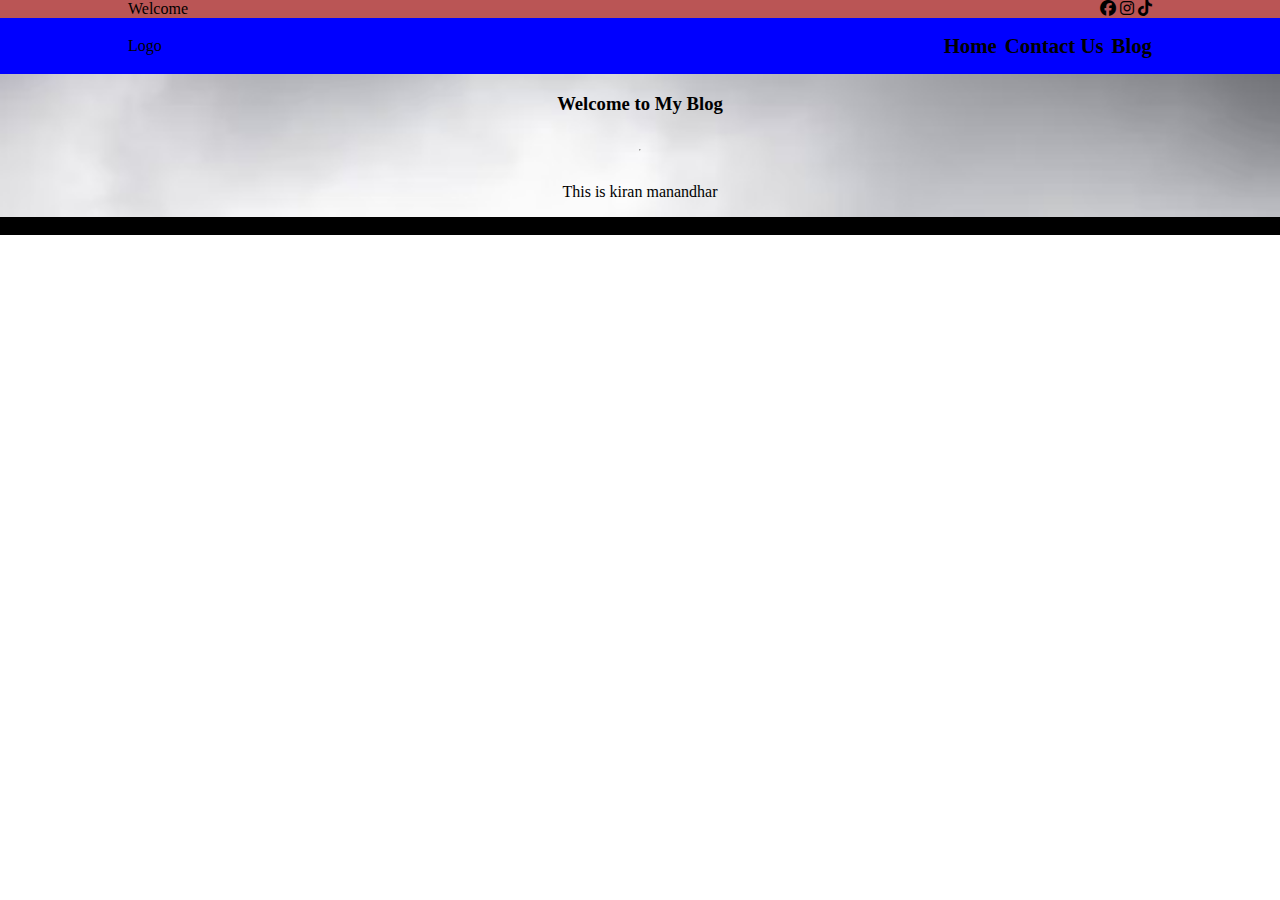
==== test.html @ 937b39f0 "new hero section added" ====
<!DOCTYPE html>
<html lang="en">
  <head>
    <meta charset="UTF-8" />
    <meta http-equiv="X-UA-Compatible" content="IE=edge" />
    <meta name="viewport" content="width=, initial-scale=1.0" />
    <title>Blog</title>
    <link rel="stylesheet" href="test.css" />
    <link rel="stylesheet"
    href="https://cdnjs.cloudflare.com/ajax/libs/font-awesome/6.4.0/css/all.min.css"">
  </head>

  <body>
    <div class="whole">
      <!-- global section -->
      <section class="global">
        <div class="logo flex">
          Welcome
          <span>
            <i class="fa-brands fa-facebook"></i>
            <i class="fa-brands fa-instagram"></i>
            <i class="fa-brands fa-tiktok"></i
          ></span>
        </div>
      </section>
      <!-- hearder section -->
      <header>
        <div class="logo">
          <div class="nav">
            <div>Logo</div>
          </div>

          <ul>
            <li>Home</li>
            <li>Contact Us</li>
            <li>Blog</li>
          </ul>
        </div>
      </header>
      <!-- Hero Section -->

      <section class="welcome">
        <div class="hero">
          <h3>Welcome to My Blog</h3>
          <hr />
          <p>This is kiran manandhar</p>
        </div>
      </section>
      <!-- main section -->
      <!-- latest post section -->
    </div>

    <footer>&copy; kiran Mannandhar: Made with love</footer>
  </body>
</html>
---- test.css ----
body {
  margin: 0;
}
/* golbal sectioln */
.global {
  display: flex;
  background: rgb(186, 85, 85);
}

.logo {
  width: 80%;
  margin: auto;
}

.flex {
  display: flex;
  justify-content: space-between;
}
/* hearder section */

header {
  background: blue;
}

header > div {
  display: flex;
  align-items: center;
  justify-content: space-between;
}
.nav {
  display: flex;
  justify-content: space-between;
  align-items: center;
}

header ul {
  display: flex;
  gap: 0.5rem;
}

header ul li {
  text-decoration: none;
  list-style: none;
  font-weight: bold;
  font-size: 1.3rem;
  cursor: pointer;
}

header ul li:hover {
  background: red;
  transform: scale(1.5);
}

/* Hero Section */

.welcome {
  background: url(./img/b.jpg);
  background-size: cover;
  display: flex;
  justify-content: center;
  align-items: center;
}

.hero {
  display: flex;
  flex-direction: column;
  align-items: center;
  gap: 0.5rem;
}
/* footer */

footer {
  background: black;
}
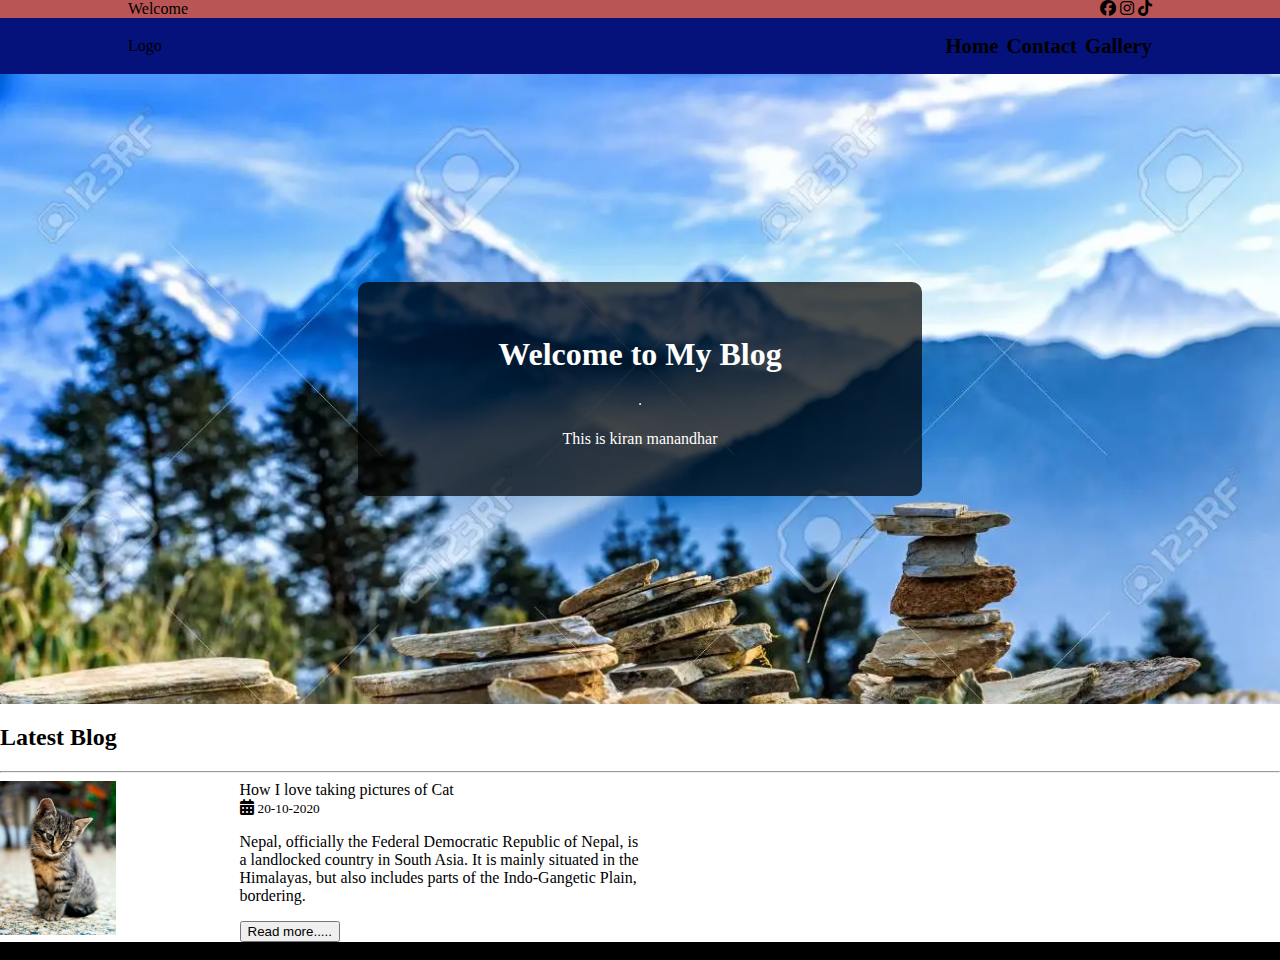
==== commit f7c6382c: "latest post section" ====
--- a/test.html
+++ b/test.html
@@ -31,9 +31,9 @@
           </div>
 
           <ul>
-            <li>Home</li>
-            <li>Contact Us</li>
-            <li>Blog</li>
+            <li><a href="home.html" target="blank">Home</a></li>
+            <li><a href="contact.html" target="blank">Contact</a></li>
+            <li><a href="gallery.html" target="_blank">Gallery</a></li>
           </ul>
         </div>
       </header>
@@ -41,13 +41,49 @@
 
       <section class="welcome">
         <div class="hero">
-          <h3>Welcome to My Blog</h3>
+          <h1>Welcome to My Blog</h1>
           <hr />
           <p>This is kiran manandhar</p>
         </div>
       </section>
       <!-- main section -->
+
       <!-- latest post section -->
+
+      <section class="thirdsection">
+        <h2>Latest Blog</h2>
+        <hr />
+
+        <main class="latest">
+          <div class="articles">
+          <article class="article">
+            <div class="imge"> <img src="./img/cat.jpg" width="50%" alt=""/> </div>
+            <div class="content">
+
+              <div class="title">
+                How I love taking pictures of Cat
+              </div>
+              <i class="fa-solid fa-calendar-days"></i>
+              <small>20-10-2020</small>
+              <p>
+                Nepal, officially the Federal Democratic Republic of Nepal, is a
+                landlocked country in South Asia. It is mainly situated in the
+                Himalayas, but also includes parts of the Indo-Gangetic Plain,
+                bordering.
+              </p>
+
+              <button class="btn"> Read more.....</button>
+            </div>
+             
+              
+             
+               
+            </div>
+
+          </article>
+        </div>
+        </main>
+      </section>
     </div>
 
     <footer>&copy; kiran Mannandhar: Made with love</footer>
--- a/test.css
+++ b/test.css
@@ -19,7 +19,7 @@
 /* hearder section */
 
 header {
-  background: blue;
+  background: rgb(5, 18, 123);
 }
 
 header > div {
@@ -36,14 +36,17 @@
 header ul {
   display: flex;
   gap: 0.5rem;
+  text-decoration: none;
+  list-style: none;
 }
 
-header ul li {
+header ul li a {
   text-decoration: none;
   list-style: none;
   font-weight: bold;
   font-size: 1.3rem;
   cursor: pointer;
+  color: black;
 }
 
 header ul li:hover {
@@ -54,21 +57,51 @@
 /* Hero Section */
 
 .welcome {
-  background: url(./img/b.jpg);
+  background: url(./img/nepal.jpg);
   background-size: cover;
   display: flex;
   justify-content: center;
   align-items: center;
+  height: 70vh;
 }
 
 .hero {
+  background: rgba(0, 0, 0, 0.706);
+  width: 500px;
+  padding: 2rem;
+  color: white;
+  border-radius: 10px;
+  gap: 1px;
+
   display: flex;
   flex-direction: column;
   align-items: center;
-  gap: 0.5rem;
 }
 /* footer */
 
+/* Latest post section */
+
+.latest {
+  display: flex;
+  justify-content: space-between;
+}
+.articles {
+  display: flex;
+  flex-direction: column;
+
+  width: 50%;
+}
+
+.article {
+  border-radius: 10px;
+  display: flex;
+  gap: 0.5rem;
+  justify-items: left;
+}
+
+.content {
+  gap: 1rem;
+}
 footer {
   background: black;
 }
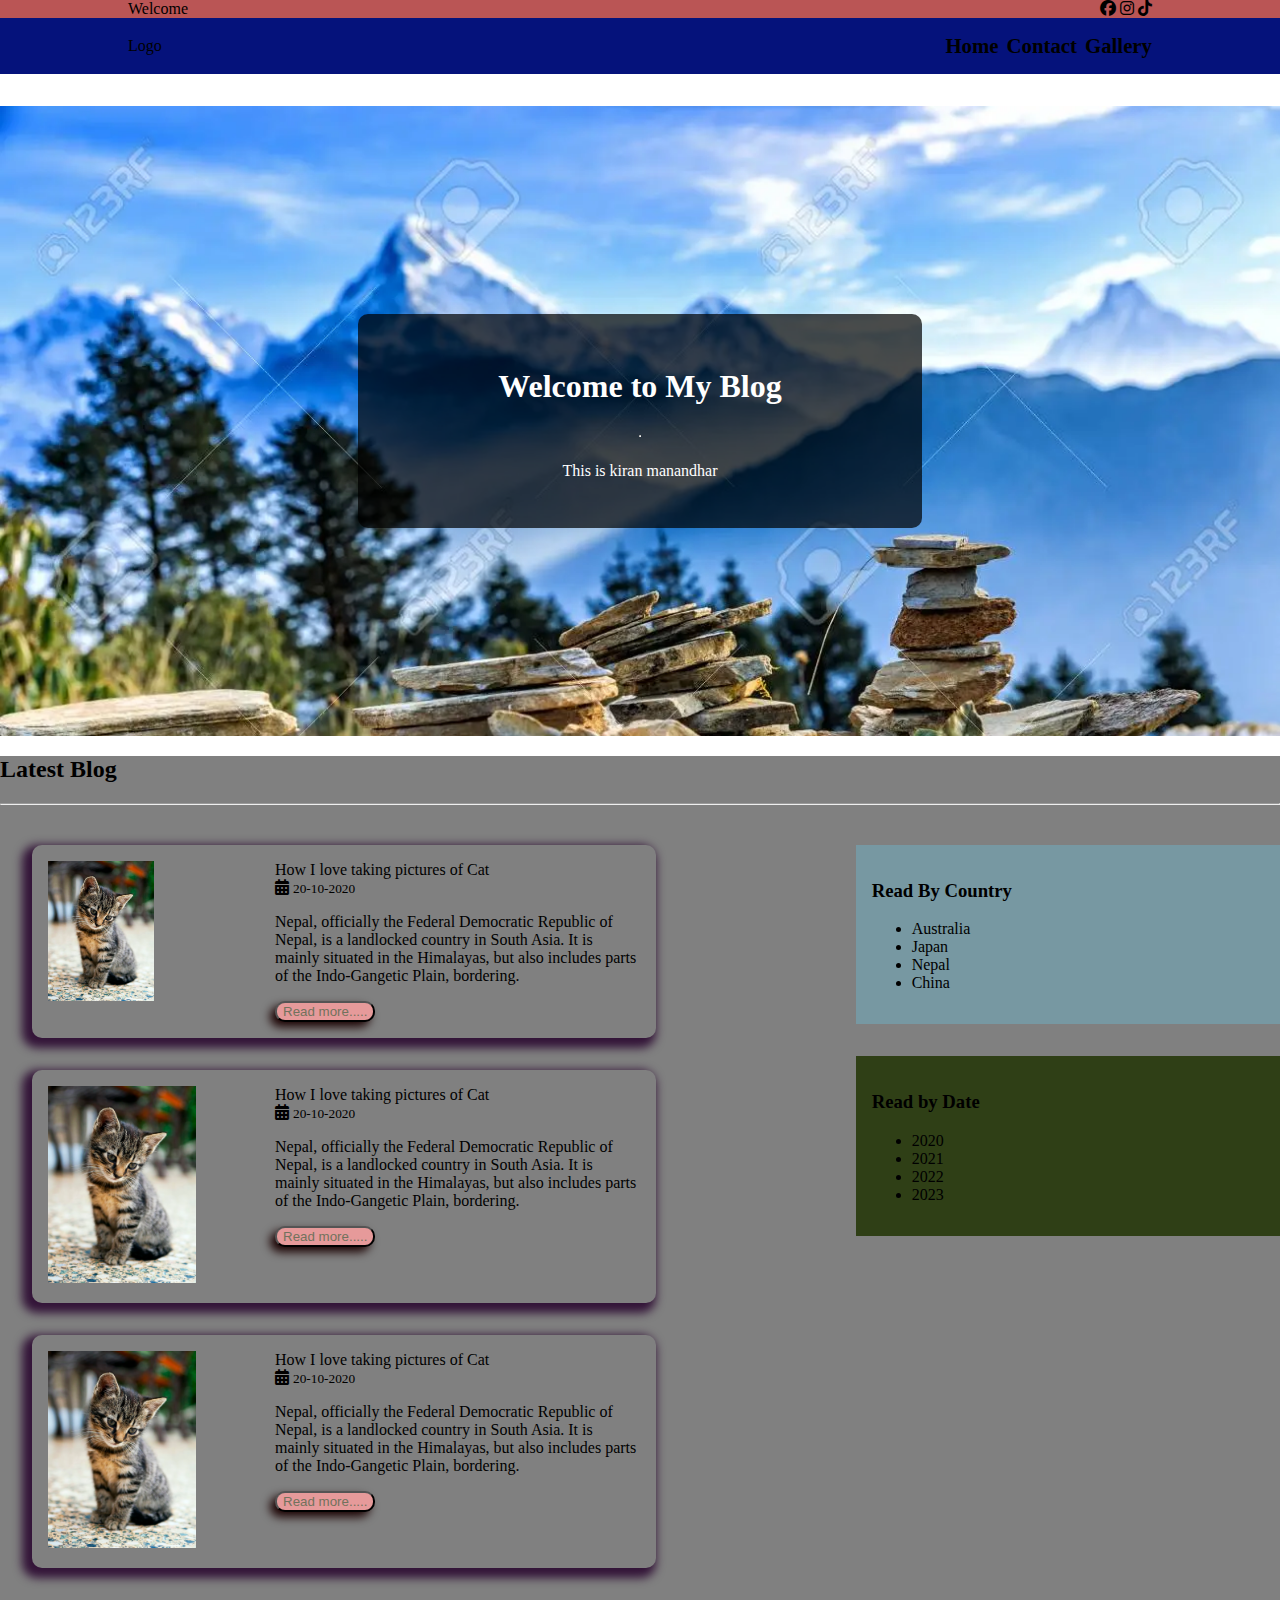
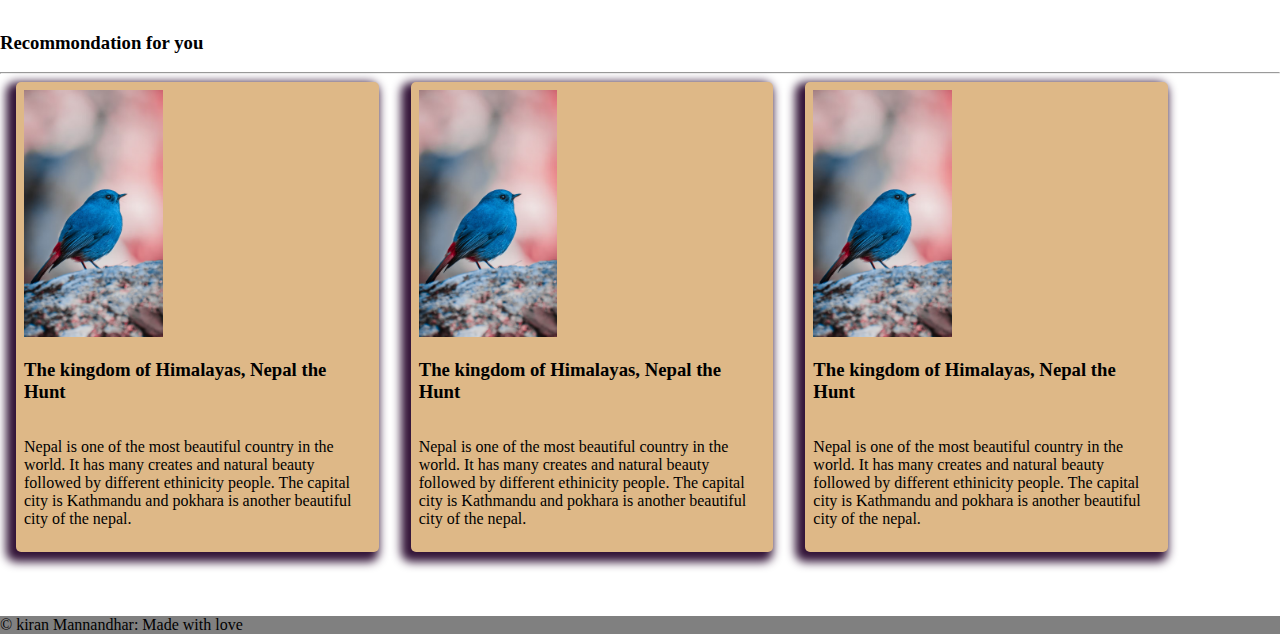
==== commit 7d065163: "latest post section added" ====
--- a/test.html
+++ b/test.html
@@ -48,41 +48,139 @@
       </section>
       <!-- main section -->
 
-      <!-- latest post section -->
-
       <section class="thirdsection">
         <h2>Latest Blog</h2>
         <hr />
 
         <main class="latest">
           <div class="articles">
-          <article class="article">
-            <div class="imge"> <img src="./img/cat.jpg" width="50%" alt=""/> </div>
-            <div class="content">
+            <article class="article">
+              <div class="imge">
+                <img src="./img/cat.jpg" width="50%" alt="" />
+              </div>
+              <div class="content">
+                <div class="title">How I love taking pictures of Cat</div>
+                <i class="fa-solid fa-calendar-days"></i>
+                <small>20-10-2020</small>
+                <p>
+                  Nepal, officially the Federal Democratic Republic of Nepal, is
+                  a landlocked country in South Asia. It is mainly situated in
+                  the Himalayas, but also includes parts of the Indo-Gangetic
+                  Plain, bordering.
+                </p>
 
-              <div class="title">
-                How I love taking pictures of Cat
+                <button class="btn">Read more.....</button>
               </div>
-              <i class="fa-solid fa-calendar-days"></i>
-              <small>20-10-2020</small>
-              <p>
-                Nepal, officially the Federal Democratic Republic of Nepal, is a
-                landlocked country in South Asia. It is mainly situated in the
-                Himalayas, but also includes parts of the Indo-Gangetic Plain,
-                bordering.
-              </p>
+            </article>
 
-              <button class="btn"> Read more.....</button>
-            </div>
-             
-              
-             
-               
+            <article class="article">
+              <div class="imge">
+                <img src="./img/cat.jpg" width="70%" alt="" />
+              </div>
+              <div class="content">
+                <div class="title">How I love taking pictures of Cat</div>
+                <i class="fa-solid fa-calendar-days"></i>
+                <small>20-10-2020</small>
+                <p>
+                  Nepal, officially the Federal Democratic Republic of Nepal, is
+                  a landlocked country in South Asia. It is mainly situated in
+                  the Himalayas, but also includes parts of the Indo-Gangetic
+                  Plain, bordering.
+                </p>
+
+                <button class="btn">Read more.....</button>
+              </div>
+            </article>
+
+            <article class="article">
+              <div class="imge">
+                <img src="./img/cat.jpg" width="70%" alt="" />
+              </div>
+              <div class="content">
+                <div class="title">How I love taking pictures of Cat</div>
+                <i class="fa-solid fa-calendar-days"></i>
+                <small>20-10-2020</small>
+                <p>
+                  Nepal, officially the Federal Democratic Republic of Nepal, is
+                  a landlocked country in South Asia. It is mainly situated in
+                  the Himalayas, but also includes parts of the Indo-Gangetic
+                  Plain, bordering.
+                </p>
+
+                <button class="btn">Read more.....</button>
+              </div>
+            </article>
+          </div>
+
+          <aside class="links">
+            <div class="country">
+              <h3>Read By Country</h3>
+              <ul>
+                <li>Australia</li>
+                <li>Japan</li>
+                <li>Nepal</li>
+                <li>China</li>
+              </ul>
             </div>
 
-          </article>
+            <div class="date">
+              <h3>Read by Date</h3>
+              <ul>
+                <li>2020</li>
+                <li>2021</li>
+                <li>2022</li>
+                <li>2023</li>
+              </ul>
+            </div>
+          </aside>
+        </main>
+      </section>
+
+      <!-- Recommondation page section -->
+
+      <section class="recom">
+        <h3>Recommondation for you</h3>
+        <hr />
+        <div class="mainreco">
+          <div class="recontent">
+            <div class="imge">
+              <img src="./img/bird.jpg" width="40%" alt="" />
+            </div>
+            <h3>The kingdom of Himalayas, Nepal the Hunt</h3>
+            <p>
+              Nepal is one of the most beautiful country in the world. It has
+              many creates and natural beauty followed by different ethinicity
+              people. The capital city is Kathmandu and pokhara is another
+              beautiful city of the nepal.
+            </p>
+          </div>
+
+          <div class="recontent">
+            <div class="imge">
+              <img src="./img/bird.jpg" width="40%" alt="" />
+            </div>
+            <h3>The kingdom of Himalayas, Nepal the Hunt</h3>
+            <p>
+              Nepal is one of the most beautiful country in the world. It has
+              many creates and natural beauty followed by different ethinicity
+              people. The capital city is Kathmandu and pokhara is another
+              beautiful city of the nepal.
+            </p>
+          </div>
+
+          <div class="recontent">
+            <div class="imge">
+              <img src="./img/bird.jpg" width="40%" alt="" />
+            </div>
+            <h3>The kingdom of Himalayas, Nepal the Hunt</h3>
+            <p>
+              Nepal is one of the most beautiful country in the world. It has
+              many creates and natural beauty followed by different ethinicity
+              people. The capital city is Kathmandu and pokhara is another
+              beautiful city of the nepal.
+            </p>
+          </div>
         </div>
-        </main>
       </section>
     </div>
 
--- a/test.css
+++ b/test.css
@@ -2,6 +2,17 @@
   margin: 0;
 }
 /* golbal sectioln */
+
+.btn {
+  color: rgb(114, 114, 93);
+  border-radius: 10px;
+  background: rgb(230, 154, 154);
+  box-shadow: -5px 5px 10px rgb(27, 2, 2);
+}
+
+.whole {
+  margin-bottom: 1rem;
+}
 .global {
   display: flex;
   background: rgb(186, 85, 85);
@@ -63,6 +74,7 @@
   justify-content: center;
   align-items: center;
   height: 70vh;
+  margin-top: 2rem;
 }
 
 .hero {
@@ -81,27 +93,98 @@
 
 /* Latest post section */
 
+.thirdsection {
+  background: gray;
+}
+
 .latest {
+  height: 90%;
   display: flex;
+  gap: 1rem;
   justify-content: space-between;
+  margin-left: 2rem;
 }
 .articles {
   display: flex;
   flex-direction: column;
-
+  margin-top: 2rem;
+  margin-bottom: 2rem;
   width: 50%;
+  gap: 2rem;
 }
-
+.img {
+  max-width: 300px;
+}
 .article {
   border-radius: 10px;
   display: flex;
-  gap: 0.5rem;
+  gap: 1rem;
   justify-items: left;
+  box-shadow: -5px 5px 10px 5px rgb(51, 20, 56);
+  padding: 1rem;
 }
 
 .content {
   gap: 1rem;
 }
+
+.links {
+  margin-top: 2rem;
+  width: 34%;
+  display: flex;
+  flex-direction: column;
+  justify-items: center;
+}
+
+.country {
+  background: rgb(119, 152, 162);
+  margin-bottom: 2rem;
+  padding: 1rem;
+}
+
+.date {
+  background: rgb(47, 63, 22);
+  padding: 1rem;
+}
+.country ul li {
+  text-decoration: none;
+  gap: 1rem;
+
+  font-family: "Times New Roman", Times, serif;
+}
+
+.date ul li {
+  text-decoration: none;
+  gap: 1rem;
+
+  font-family: "Times New Roman", Times, serif;
+}
+
+/* Recommendation Section */
+
+.recom {
+  margin-top: 2rem;
+  margin-bottom: 4rem;
+}
+
+.mainreco {
+  display: flex;
+  gap: 2rem;
+  width: 90%;
+  margin-left: 1rem;
+}
+
+.recontent {
+  border-radius: 5px;
+  display: flex;
+  flex-direction: column;
+  box-shadow: -5px 5px 10px 5px rgb(51, 20, 56);
+  padding: 0.5rem;
+  width: auto;
+
+  background: burlywood;
+}
+
 footer {
-  background: black;
+  background: grey;
 }
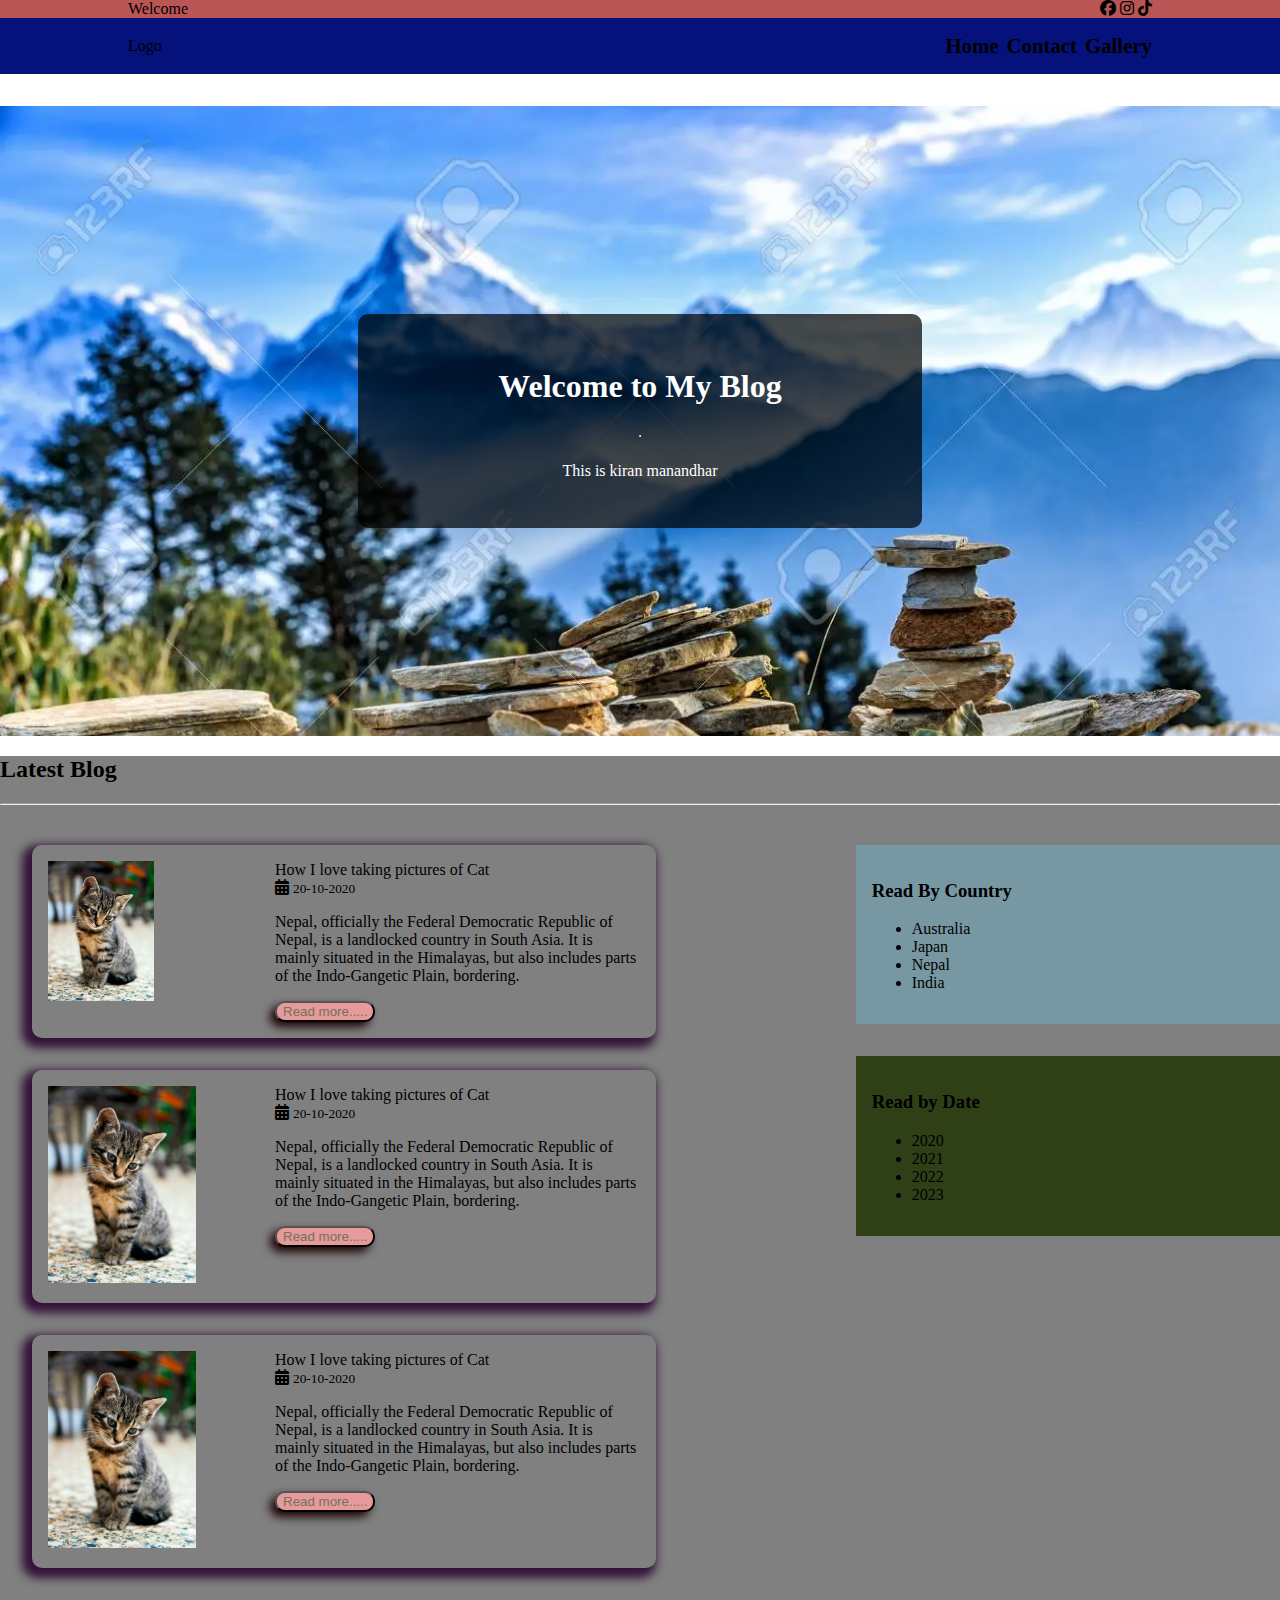
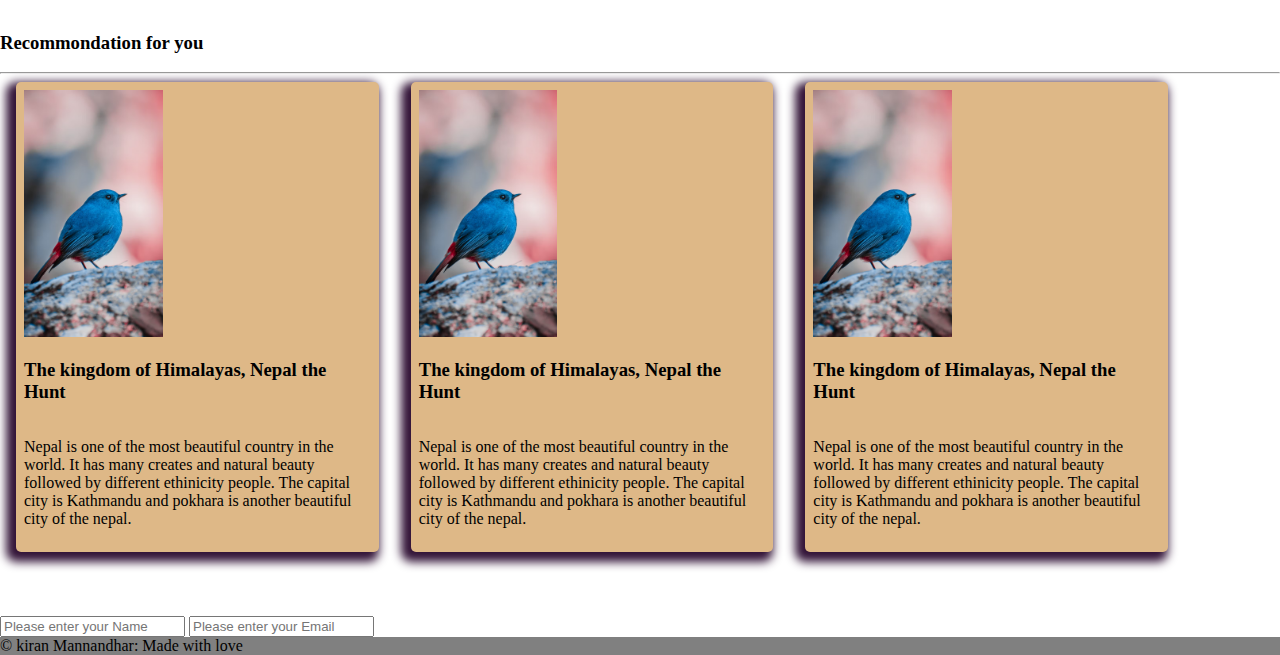
==== commit d9ba952b: "form added" ====
--- a/test.html
+++ b/test.html
@@ -119,7 +119,7 @@
                 <li>Australia</li>
                 <li>Japan</li>
                 <li>Nepal</li>
-                <li>China</li>
+                <li>India</li>
               </ul>
             </div>
 
@@ -182,6 +182,15 @@
           </div>
         </div>
       </section>
+
+      <!-- Form section -->
+
+      <section class="fom">
+        <form action="">
+          <input type="text" placeholder="Please enter your Name" />
+          <input type="email" placeholder="Please enter your Email" />
+        </form>
+      </section>
     </div>
 
     <footer>&copy; kiran Mannandhar: Made with love</footer>
--- a/test.css
+++ b/test.css
@@ -11,7 +11,7 @@
 }
 
 .whole {
-  margin-bottom: 1rem;
+  width: auto;
 }
 .global {
   display: flex;
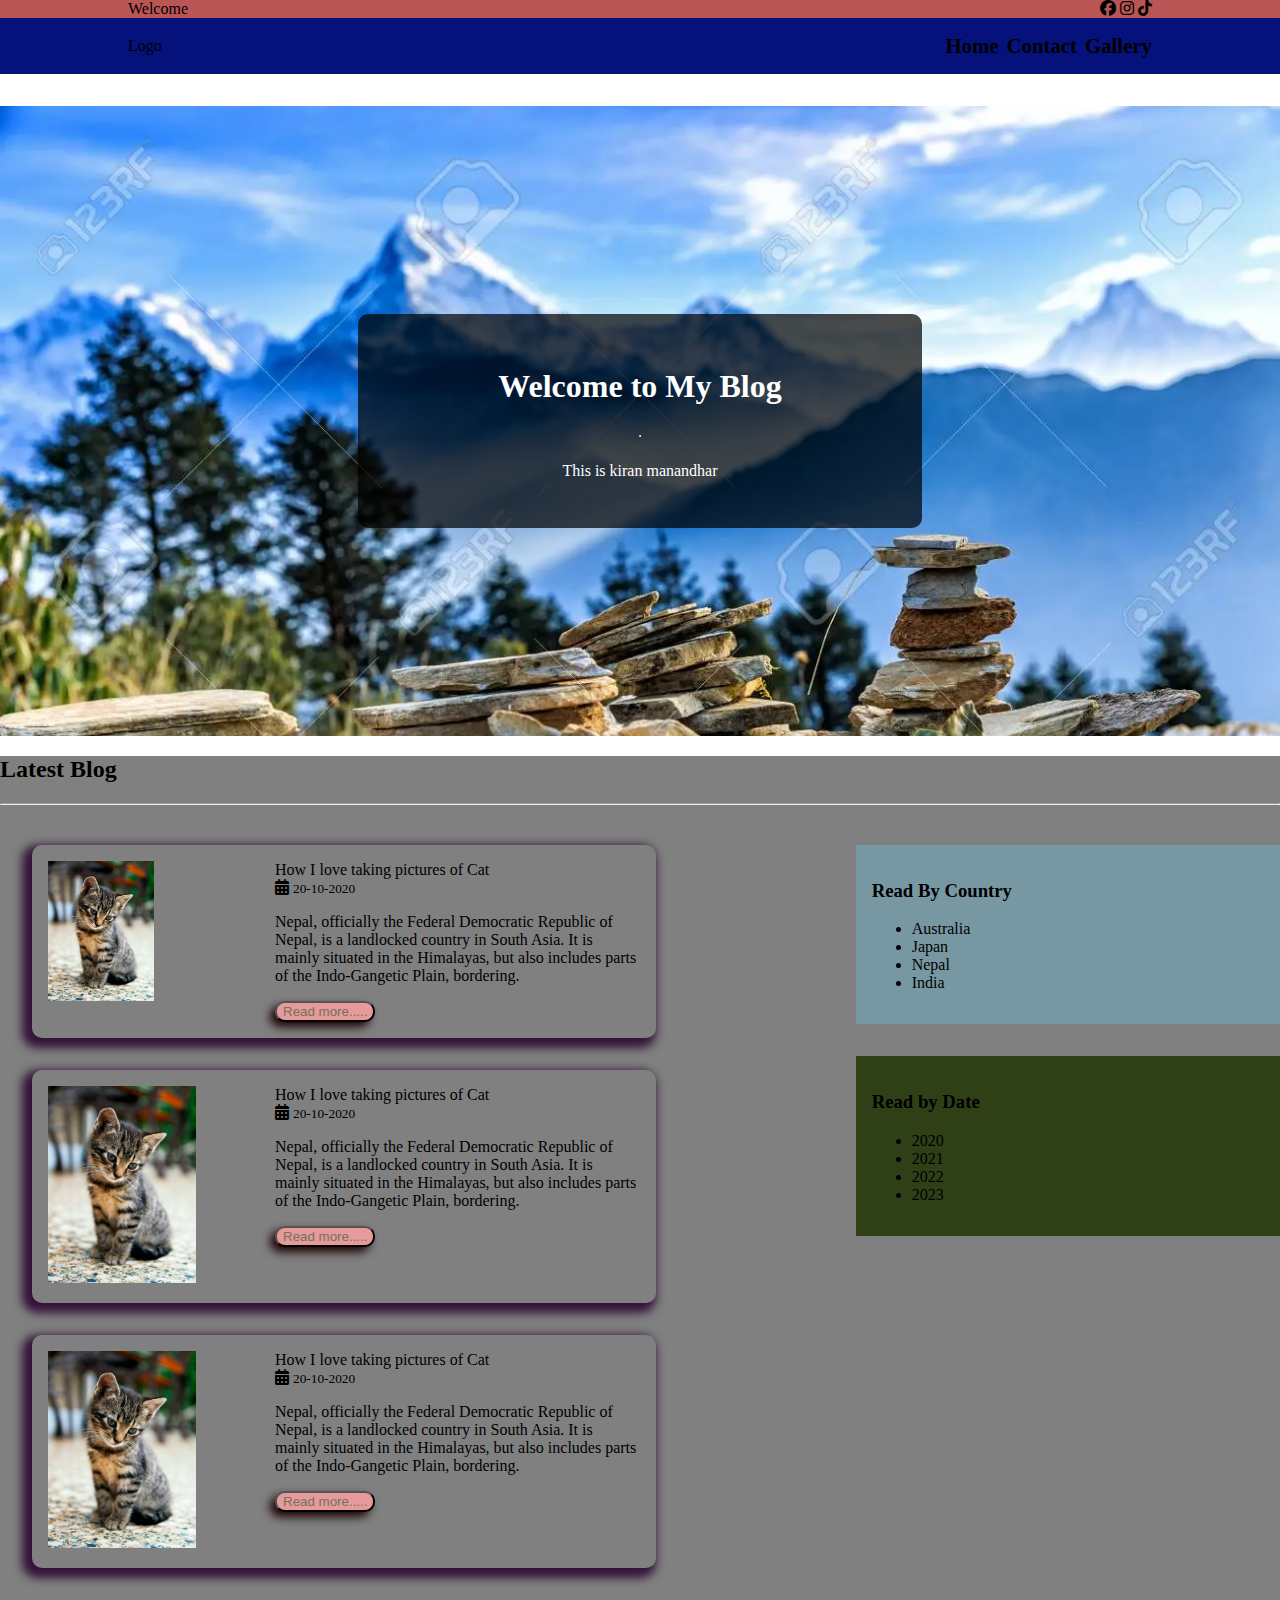
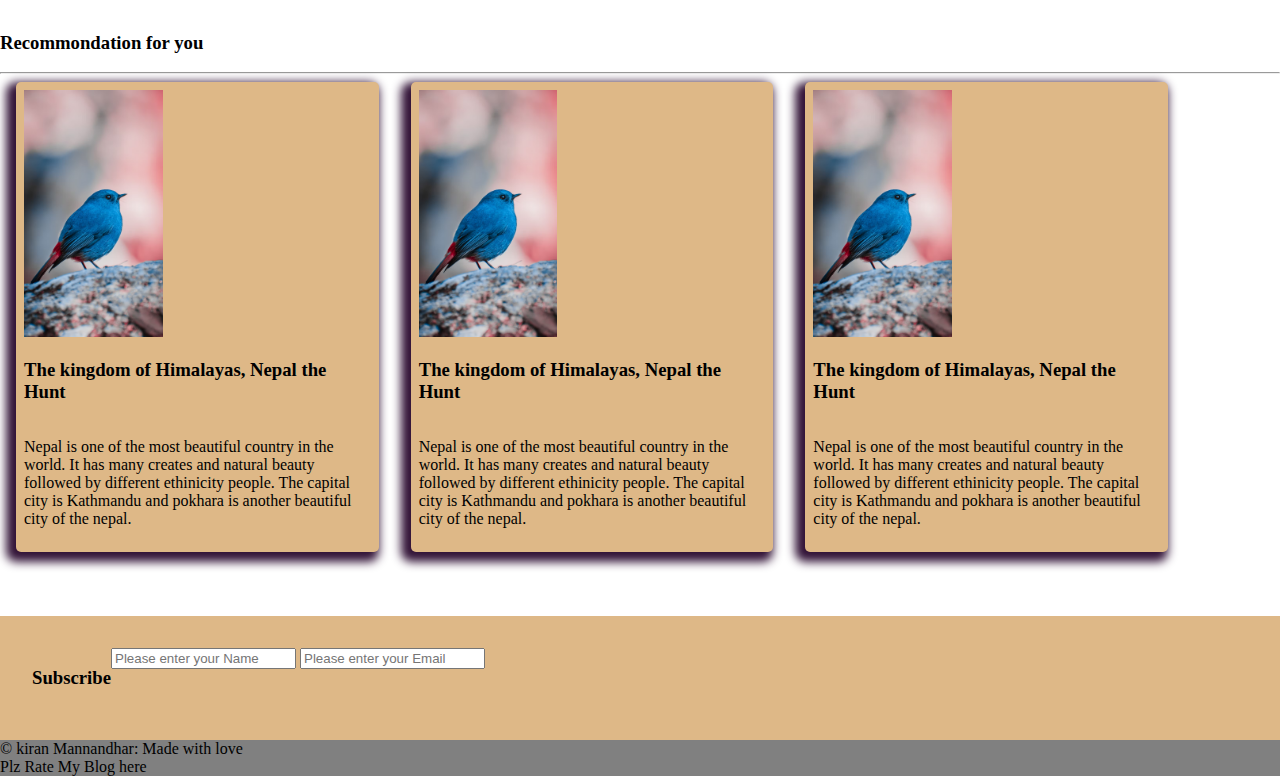
==== commit f37d29b3: "form created" ====
--- a/test.html
+++ b/test.html
@@ -186,13 +186,19 @@
       <!-- Form section -->
 
       <section class="fom">
-        <form action="">
-          <input type="text" placeholder="Please enter your Name" />
-          <input type="email" placeholder="Please enter your Email" />
-        </form>
+        <div class="fom">
+          <h3>Subscribe</h3>
+          <form action="">
+            <input type="text" placeholder="Please enter your Name" />
+            <input type="email" placeholder="Please enter your Email" />
+          </form>
+        </div>
       </section>
     </div>
 
-    <footer>&copy; kiran Mannandhar: Made with love</footer>
+    <footer>
+      &copy; kiran Mannandhar: Made with love <br />
+      Plz Rate My Blog here
+    </footer>
   </body>
 </html>
--- a/test.css
+++ b/test.css
@@ -185,6 +185,13 @@
   background: burlywood;
 }
 
+/* form */
+
+.fom {
+  display: flex;
+  background: burlywood;
+  padding: 1rem;
+}
 footer {
   background: grey;
 }
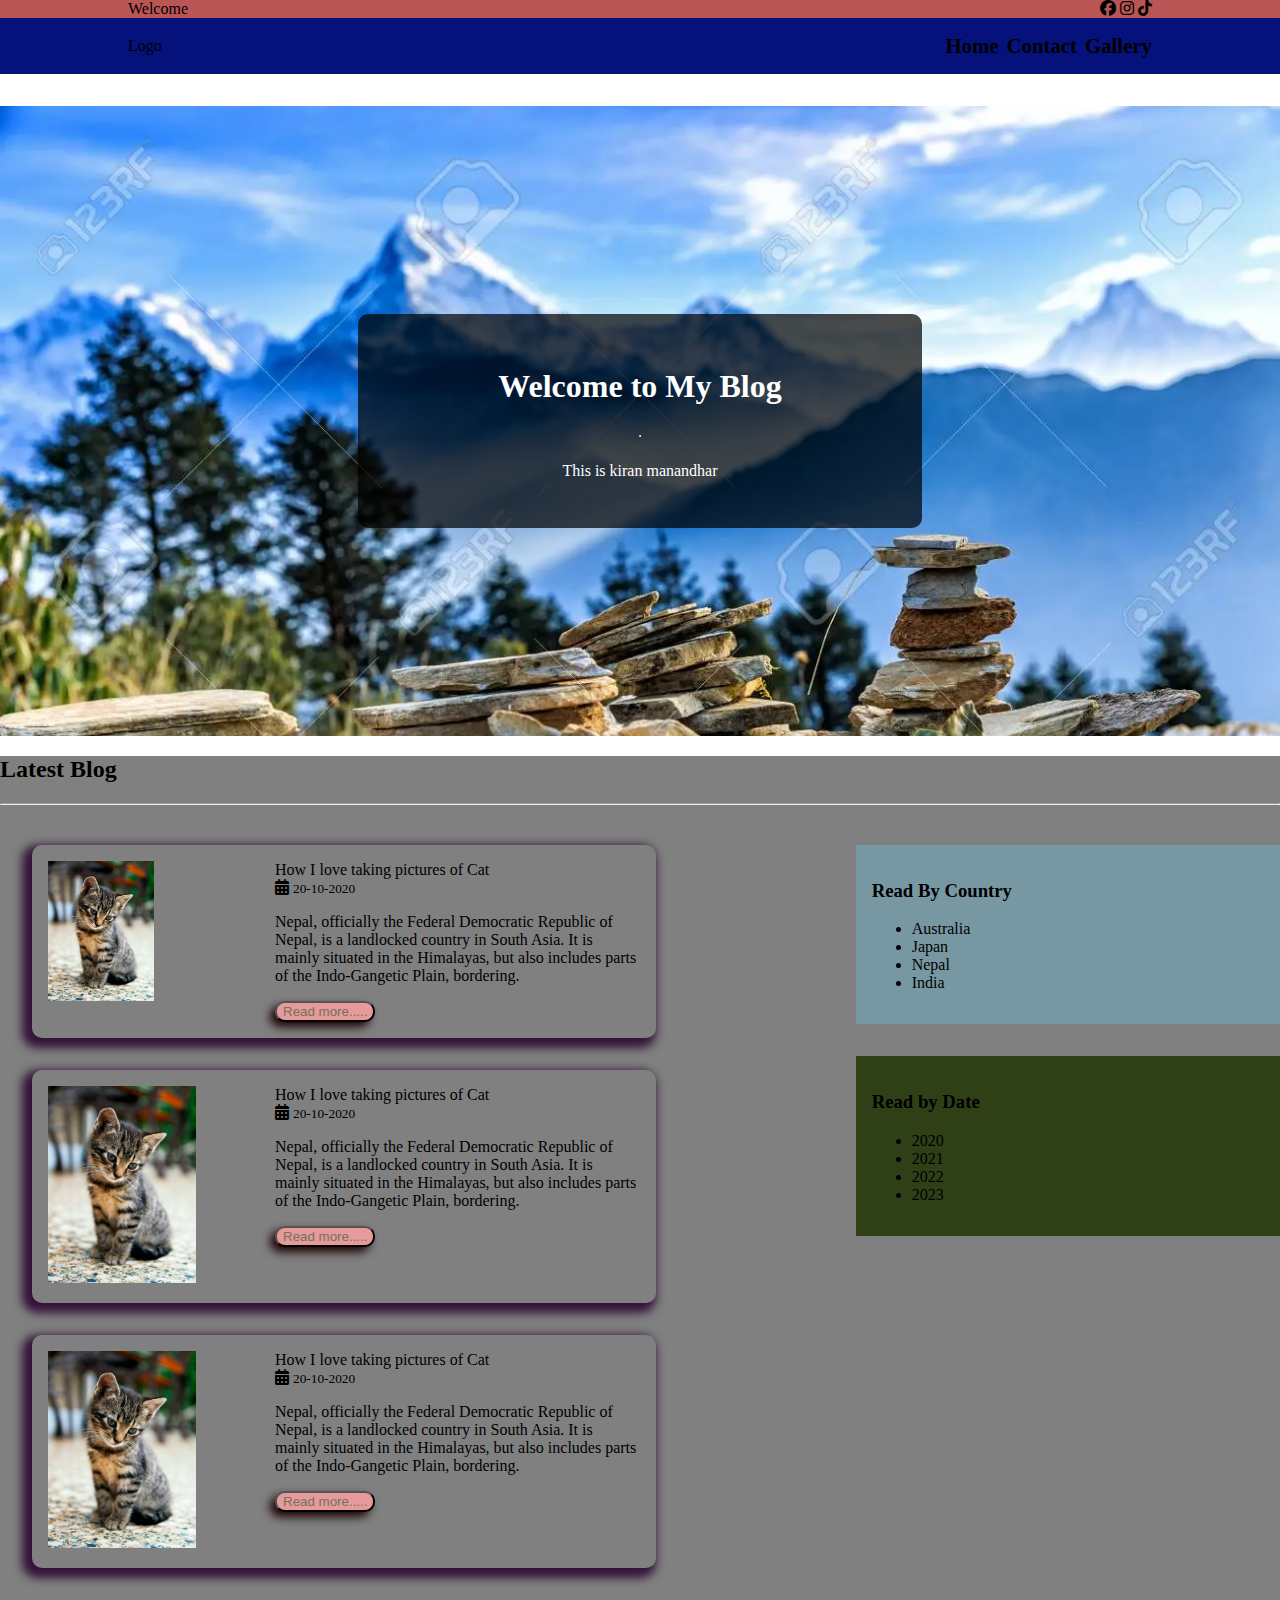
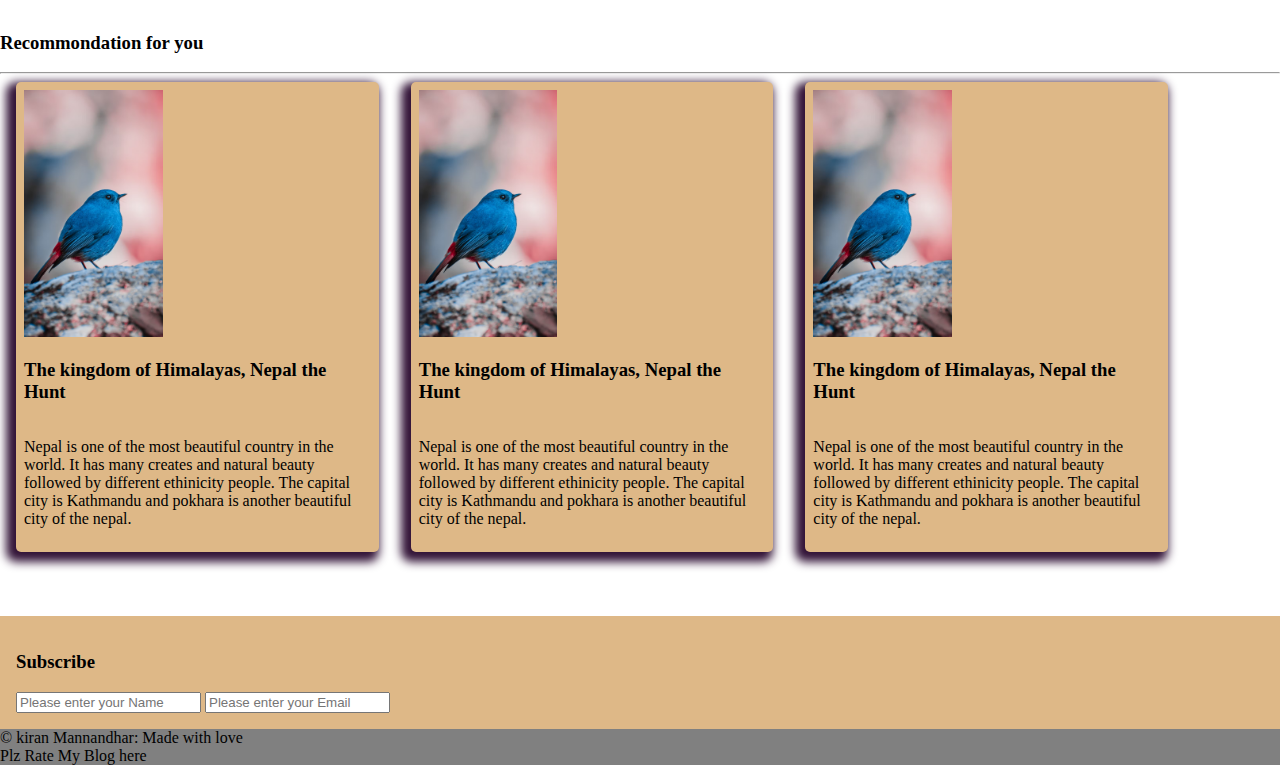
==== commit c805201f: "fom created" ====
--- a/test.html
+++ b/test.html
@@ -186,7 +186,7 @@
       <!-- Form section -->
 
       <section class="fom">
-        <div class="fom">
+        <div class="fomm">
           <h3>Subscribe</h3>
           <form action="">
             <input type="text" placeholder="Please enter your Name" />
--- a/test.css
+++ b/test.css
@@ -191,6 +191,7 @@
   display: flex;
   background: burlywood;
   padding: 1rem;
+  margin-top: 0.5rem;
 }
 footer {
   background: grey;
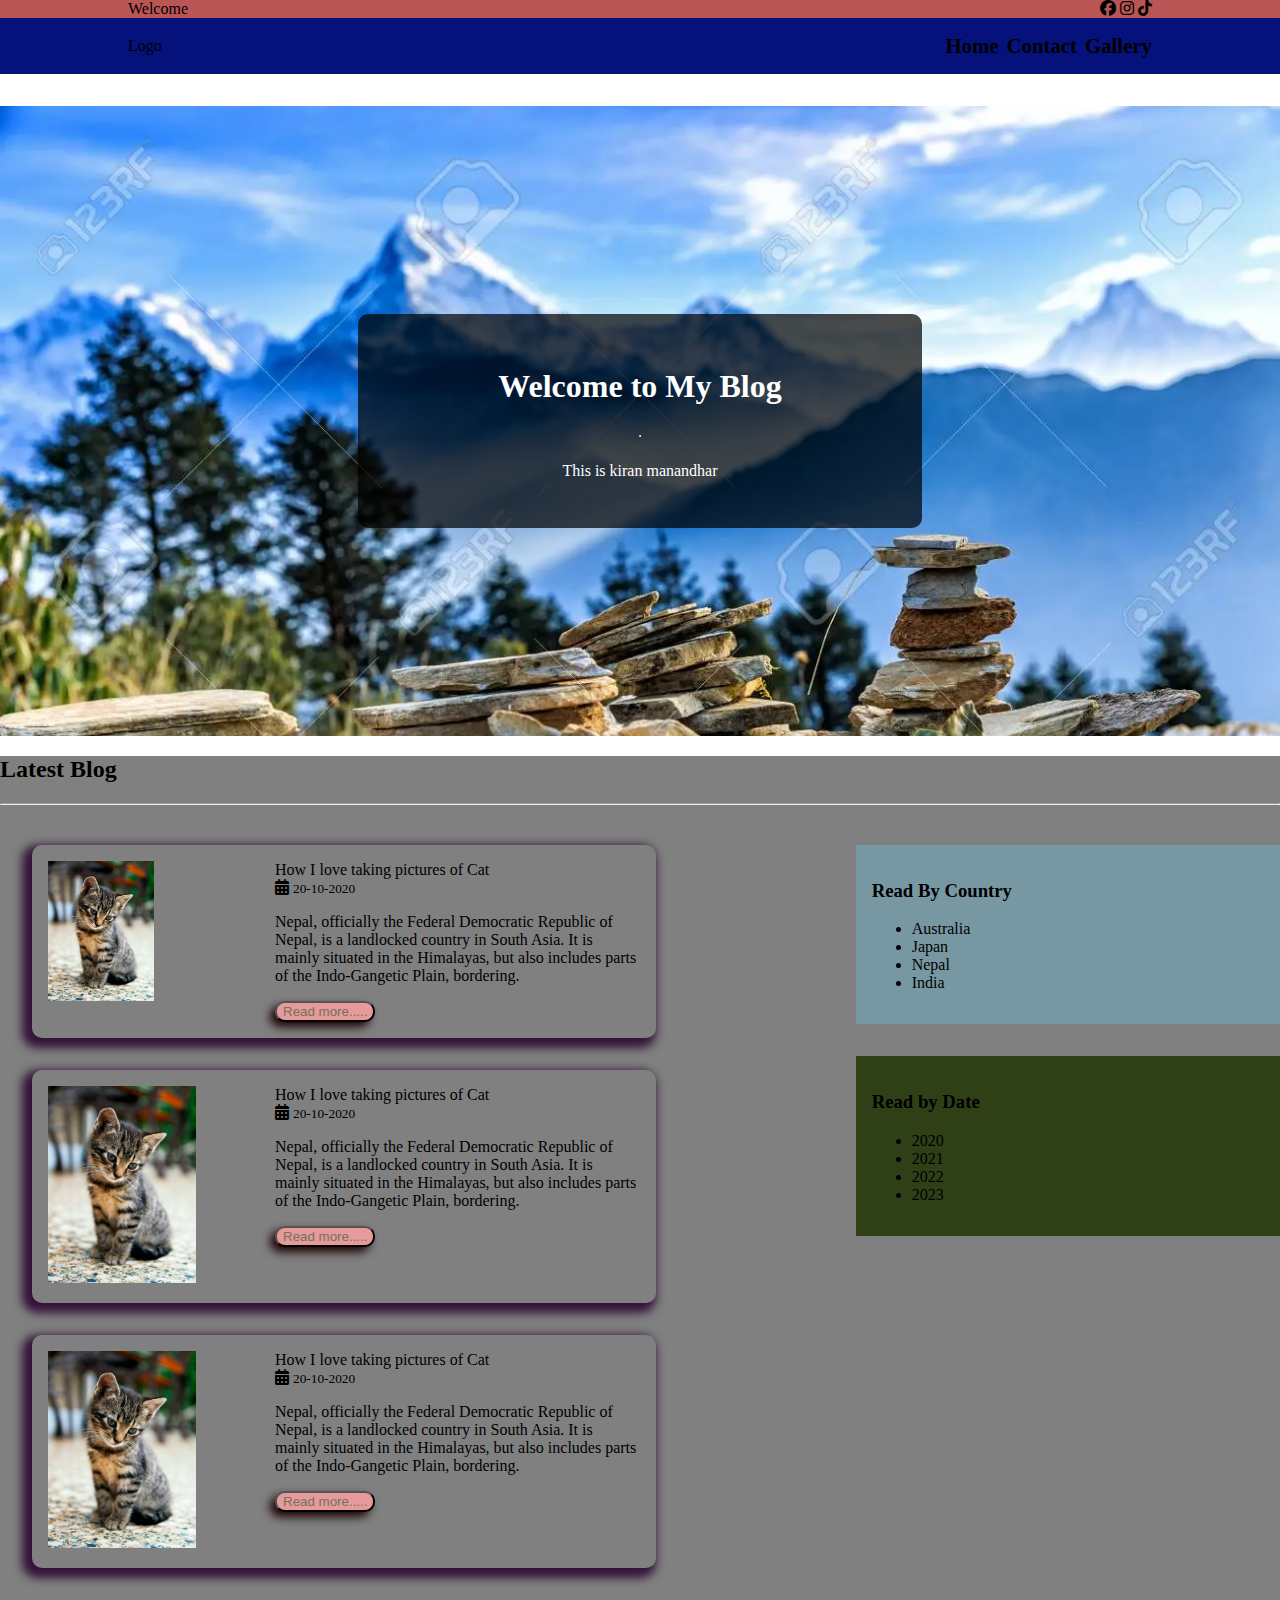
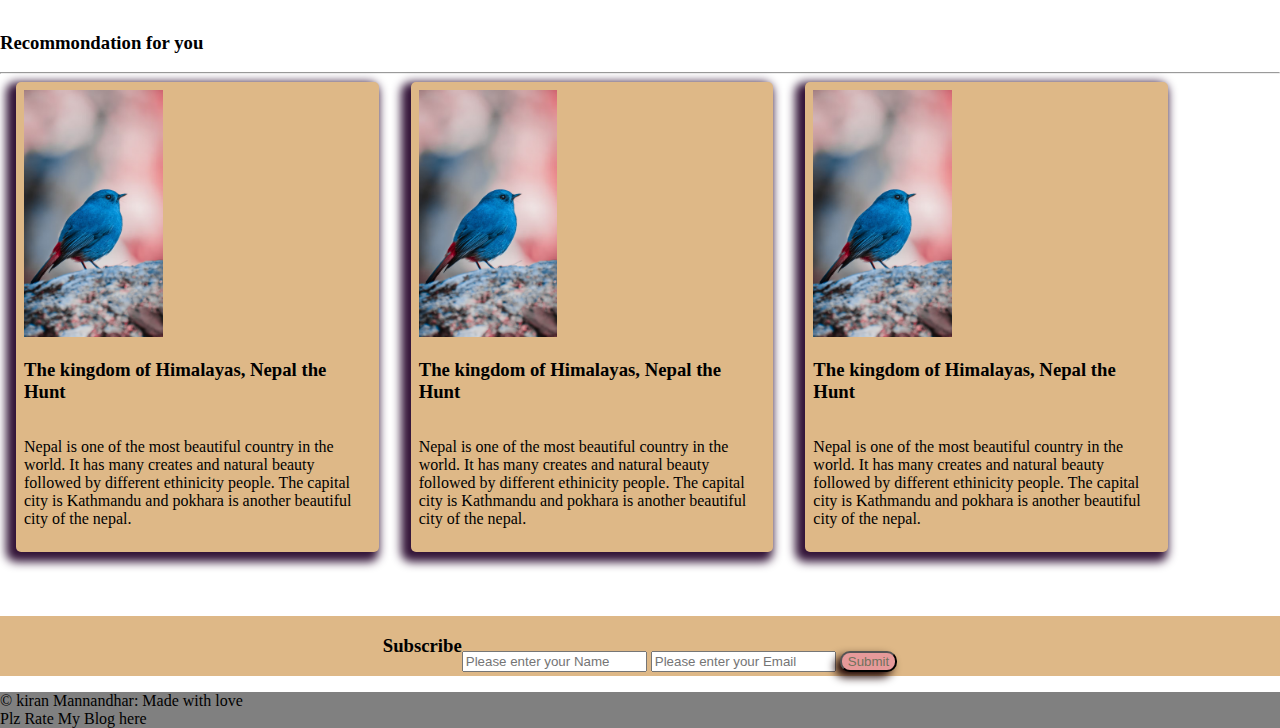
==== commit eebe102e: "input modified" ====
--- a/test.html
+++ b/test.html
@@ -186,11 +186,12 @@
       <!-- Form section -->
 
       <section class="fom">
-        <div class="fomm">
-          <h3>Subscribe</h3>
+        <h3>Subscribe</h3>
+        <div class="input">
           <form action="">
             <input type="text" placeholder="Please enter your Name" />
             <input type="email" placeholder="Please enter your Email" />
+            <input type="submit" class="btn" />
           </form>
         </div>
       </section>
--- a/test.css
+++ b/test.css
@@ -188,10 +188,22 @@
 /* form */
 
 .fom {
-  display: flex;
   background: burlywood;
-  padding: 1rem;
   margin-top: 0.5rem;
+  margin-bottom: 1rem;
+  display: flex;
+  justify-content: center;
+  align-items: center;
+}
+
+.input {
+  display: flex;
+  align-items: center;
+  gap: 1rem;
+  margin-top: 2rem;
+
+  justify-content: center;
+  box-sizing: 3rem;
 }
 footer {
   background: grey;
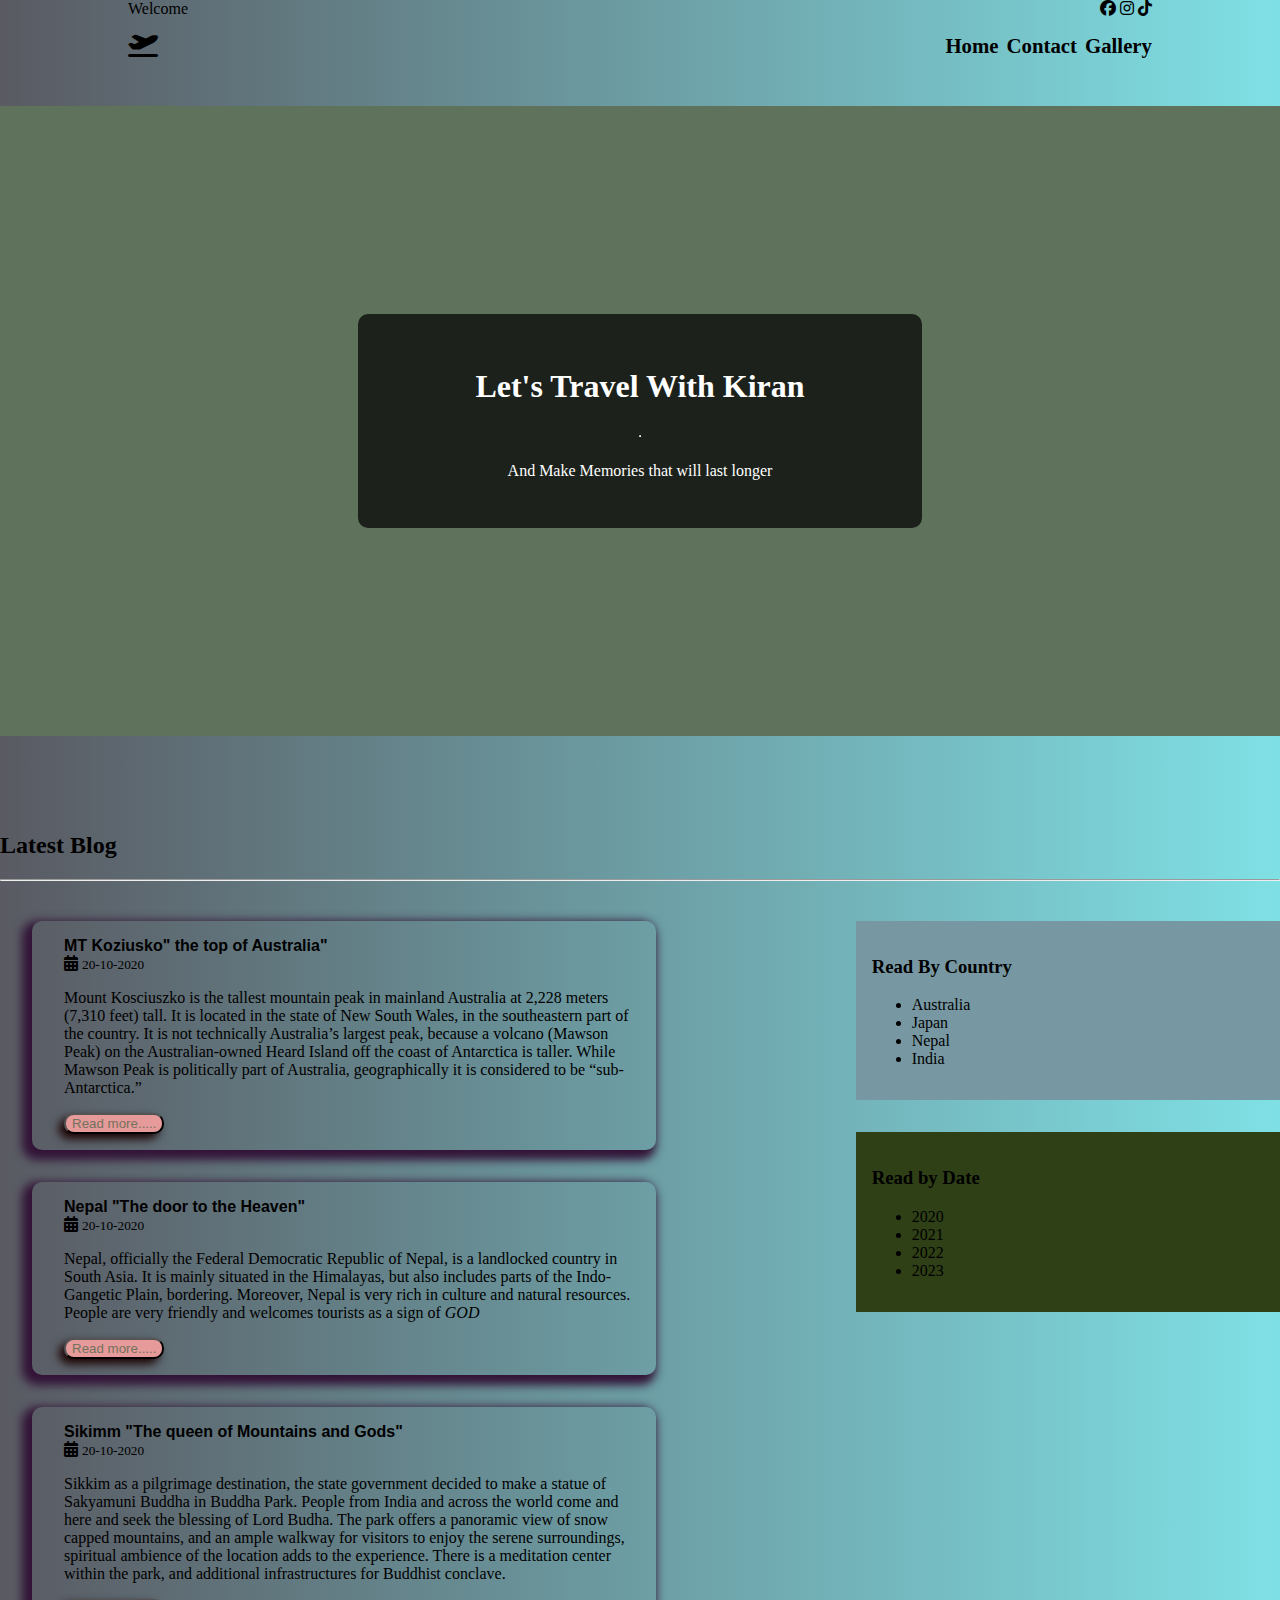
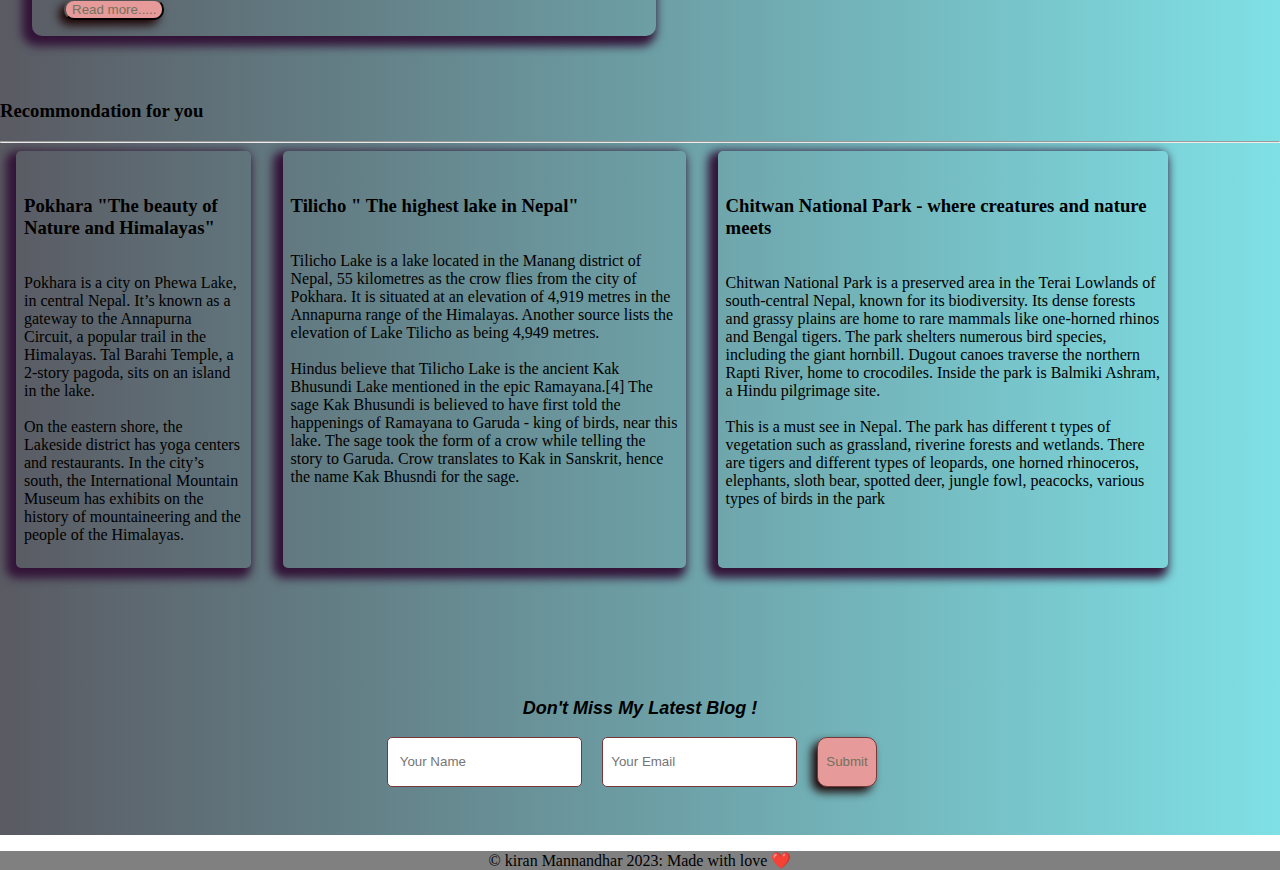
==== commit 3d4ea275: "Add files via upload" ====
--- a/test.html
+++ b/test.html
@@ -25,13 +25,16 @@
       </section>
       <!-- hearder section -->
       <header>
+      
         <div class="logo">
+       
           <div class="nav">
-            <div>Logo</div>
+            <div><i class="fa-sharp fa-solid fa-plane-departure fa-bounce fa-xl"></i></div>
           </div>
+          
 
           <ul>
-            <li><a href="home.html" target="blank">Home</a></li>
+            <li><a href="test.html" target="blank">Home</a></li>
             <li><a href="contact.html" target="blank">Contact</a></li>
             <li><a href="gallery.html" target="_blank">Gallery</a></li>
           </ul>
@@ -40,10 +43,12 @@
       <!-- Hero Section -->
 
       <section class="welcome">
+        
+      
         <div class="hero">
-          <h1>Welcome to My Blog</h1>
+          <h1>Let's Travel With Kiran</h1>
           <hr />
-          <p>This is kiran manandhar</p>
+          <p>And Make Memories that will last longer</p>
         </div>
       </section>
       <!-- main section -->
@@ -56,17 +61,13 @@
           <div class="articles">
             <article class="article">
               <div class="imge">
-                <img src="./img/cat.jpg" width="50%" alt="" />
+                <img src="./img/mount.jpg" width="300px"  alt="" />
               </div>
               <div class="content">
-                <div class="title">How I love taking pictures of Cat</div>
+                <div class="title">MT Koziusko" the top of Australia"</div>
                 <i class="fa-solid fa-calendar-days"></i>
                 <small>20-10-2020</small>
-                <p>
-                  Nepal, officially the Federal Democratic Republic of Nepal, is
-                  a landlocked country in South Asia. It is mainly situated in
-                  the Himalayas, but also includes parts of the Indo-Gangetic
-                  Plain, bordering.
+                <p>Mount Kosciuszko is the tallest mountain peak in mainland Australia at 2,228 meters (7,310 feet) tall. It is located in the state of New South Wales, in the southeastern part of the country. It is not technically Australia’s largest peak, because a volcano (Mawson Peak) on the Australian-owned Heard Island off the coast of Antarctica is taller. While Mawson Peak is politically part of Australia, geographically it is considered to be “sub-Antarctica.”
                 </p>
 
                 <button class="btn">Read more.....</button>
@@ -75,17 +76,17 @@
 
             <article class="article">
               <div class="imge">
-                <img src="./img/cat.jpg" width="70%" alt="" />
+                <img src="./img/nep.jpg" width="300px" alt="" />
               </div>
               <div class="content">
-                <div class="title">How I love taking pictures of Cat</div>
+                <div class="title">Nepal "The door to the Heaven"</div>
                 <i class="fa-solid fa-calendar-days"></i>
                 <small>20-10-2020</small>
                 <p>
                   Nepal, officially the Federal Democratic Republic of Nepal, is
                   a landlocked country in South Asia. It is mainly situated in
                   the Himalayas, but also includes parts of the Indo-Gangetic
-                  Plain, bordering.
+                  Plain, bordering. Moreover, Nepal is very rich in culture and natural resources. People are very friendly and welcomes tourists as a sign of <em>GOD</em>
                 </p>
 
                 <button class="btn">Read more.....</button>
@@ -94,17 +95,14 @@
 
             <article class="article">
               <div class="imge">
-                <img src="./img/cat.jpg" width="70%" alt="" />
+                <img src="./img/Buddha.jpg" width="300px" alt="" />
               </div>
               <div class="content">
-                <div class="title">How I love taking pictures of Cat</div>
+                <div class="title">Sikimm "The queen of Mountains and Gods"</div>
                 <i class="fa-solid fa-calendar-days"></i>
                 <small>20-10-2020</small>
                 <p>
-                  Nepal, officially the Federal Democratic Republic of Nepal, is
-                  a landlocked country in South Asia. It is mainly situated in
-                  the Himalayas, but also includes parts of the Indo-Gangetic
-                  Plain, bordering.
+                  Sikkim as a pilgrimage destination, the state government decided to make a statue of Sakyamuni Buddha in Buddha Park. People from India and across the world come and here and seek the blessing of Lord Budha. The park offers a panoramic view of snow capped mountains, and an ample walkway for visitors to enjoy the serene surroundings, spiritual ambience of the location adds to the experience. There is a meditation center within the park, and additional infrastructures for Buddhist conclave.
                 </p>
 
                 <button class="btn">Read more.....</button>
@@ -144,40 +142,34 @@
         <div class="mainreco">
           <div class="recontent">
             <div class="imge">
-              <img src="./img/bird.jpg" width="40%" alt="" />
+              <img src="./img/pokhara.jpg" width="400px" alt="" />
             </div>
-            <h3>The kingdom of Himalayas, Nepal the Hunt</h3>
+            <h3>Pokhara "The beauty of Nature and Himalayas"</h3>
             <p>
-              Nepal is one of the most beautiful country in the world. It has
-              many creates and natural beauty followed by different ethinicity
-              people. The capital city is Kathmandu and pokhara is another
-              beautiful city of the nepal.
+              Pokhara is a city on Phewa Lake, in central Nepal. It’s known as a gateway to the Annapurna Circuit, a popular trail in the Himalayas. Tal Barahi Temple, a 2-story pagoda, sits on an island in the lake.<br> <br> On the eastern shore, the Lakeside district has yoga centers and restaurants. In the city’s south, the International Mountain Museum has exhibits on the history of mountaineering and the people of the Himalayas.
+              
+            </p>
+
+          </div>
+
+          <div class="recontent">
+            <div class="imge">
+              <img src="./img/tilicho.jpg" width="400px" alt="" />
+            </div>
+            <h3>Tilicho " The highest lake in Nepal"</h3>
+            <p>
+              Tilicho Lake is a lake located in the Manang district of Nepal, 55 kilometres as the crow flies from the city of Pokhara. It is situated at an elevation of 4,919 metres in the Annapurna range of the Himalayas. Another source lists the elevation of Lake Tilicho as being 4,949 metres.<br> <br>Hindus believe that Tilicho Lake is the ancient Kak Bhusundi Lake mentioned in the epic Ramayana.[4] The sage Kak Bhusundi is believed to have first told the happenings of Ramayana to Garuda - king of birds, near this lake. The sage took the form of a crow while telling the story to Garuda. Crow translates to Kak in Sanskrit, hence the name Kak Bhusndi for the sage.
             </p>
           </div>
 
           <div class="recontent">
             <div class="imge">
-              <img src="./img/bird.jpg" width="40%" alt="" />
+              <img src="./img/rihino.jpg" width="370px" alt="" />
             </div>
-            <h3>The kingdom of Himalayas, Nepal the Hunt</h3>
+            <h3>Chitwan National Park - where creatures and nature meets</h3>
             <p>
-              Nepal is one of the most beautiful country in the world. It has
-              many creates and natural beauty followed by different ethinicity
-              people. The capital city is Kathmandu and pokhara is another
-              beautiful city of the nepal.
-            </p>
-          </div>
-
-          <div class="recontent">
-            <div class="imge">
-              <img src="./img/bird.jpg" width="40%" alt="" />
-            </div>
-            <h3>The kingdom of Himalayas, Nepal the Hunt</h3>
-            <p>
-              Nepal is one of the most beautiful country in the world. It has
-              many creates and natural beauty followed by different ethinicity
-              people. The capital city is Kathmandu and pokhara is another
-              beautiful city of the nepal.
+              Chitwan National Park is a preserved area in the Terai Lowlands of south-central Nepal, known for its biodiversity. Its dense forests and grassy plains are home to rare mammals like one-horned rhinos and Bengal tigers. The park shelters numerous bird species, including the giant hornbill. Dugout canoes traverse the northern Rapti River, home to crocodiles. Inside the park is Balmiki Ashram, a Hindu pilgrimage site.<br> <br>
+              This is a must see in Nepal. The park has different t types of vegetation such as grassland, riverine forests and wetlands. There are tigers and different types of leopards, one horned rhinoceros, elephants, sloth bear, spotted deer, jungle fowl, peacocks, various types of birds in the park
             </p>
           </div>
         </div>
@@ -186,20 +178,19 @@
       <!-- Form section -->
 
       <section class="fom">
-        <h3>Subscribe</h3>
-        <div class="input">
+        <h3 class="headform" >Don't Miss My Latest Blog !</h3>
+        
           <form action="">
-            <input type="text" placeholder="Please enter your Name" />
-            <input type="email" placeholder="Please enter your Email" />
+            <input type="text" placeholder=" Your Name" />
+            <input type="email" placeholder="Your Email" />
             <input type="submit" class="btn" />
           </form>
-        </div>
-      </section>
+       
     </div>
 
     <footer>
-      &copy; kiran Mannandhar: Made with love <br />
-      Plz Rate My Blog here
+      &copy; kiran Mannandhar 2023: Made with love ❤️<br />
+            
     </footer>
   </body>
 </html>
--- a/test.css
+++ b/test.css
@@ -12,8 +12,13 @@
 
 .whole {
   width: auto;
-}
-.global {
+  background-image: linear-gradient(
+    to right,
+    rgba(34, 35, 46, 0.75),
+    rgba(0, 194, 203, 0.5)
+  );
+}
+ß .global {
   display: flex;
   background: rgb(186, 85, 85);
 }
@@ -26,11 +31,14 @@
 .flex {
   display: flex;
   justify-content: space-between;
+  gap: 0.5rem;
 }
 /* hearder section */
 
 header {
-  background: rgb(5, 18, 123);
+  /* background: rgb(5, 18, 123); */
+
+  margin-bottom: 2rem;
 }
 
 header > div {
@@ -61,20 +69,22 @@
 }
 
 header ul li:hover {
-  background: red;
+  background: rgb(173, 196, 22);
   transform: scale(1.5);
 }
 
 /* Hero Section */
 
 .welcome {
-  background: url(./img/nepal.jpg);
+  /* background: url(./img/nepal.jpg); */
   background-size: cover;
+  background: #5f735c;
   display: flex;
   justify-content: center;
   align-items: center;
   height: 70vh;
   margin-top: 2rem;
+  margin-bottom: 2rem;
 }
 
 .hero {
@@ -94,7 +104,8 @@
 /* Latest post section */
 
 .thirdsection {
-  background: gray;
+  background: e76f51;
+  margin-top: 6rem;
 }
 
 .latest {
@@ -127,6 +138,11 @@
 .content {
   gap: 1rem;
 }
+.title {
+  font-weight: bolder;
+  font-family: Arial, Helvetica, sans-serif;
+  font-size: medium;
+}
 
 .links {
   margin-top: 2rem;
@@ -182,29 +198,78 @@
   padding: 0.5rem;
   width: auto;
 
-  background: burlywood;
+  background: bde0fe;
 }
 
 /* form */
 
 .fom {
-  background: burlywood;
-  margin-top: 0.5rem;
+  padding: 3rem 0;
+
+  display: flex;
+  align-items: center;
+  flex-direction: column;
+  background-color: 5548ee;
   margin-bottom: 1rem;
-  display: flex;
-  justify-content: center;
-  align-items: center;
-}
-
-.input {
-  display: flex;
-  align-items: center;
-  gap: 1rem;
-  margin-top: 2rem;
-
-  justify-content: center;
-  box-sizing: 3rem;
-}
+}
+.headform {
+  font-size: large;
+
+  font-style: italic;
+  font-family: Arial, Helvetica, sans-serif;
+  font-weight: bolder;
+}
+
+form input {
+  line-height: 2rem;
+  border-radius: 5px;
+  padding: 0.5rem;
+  border: 1px solid rgb(117, 55, 55);
+  margin-right: 1rem;
+}
+
+.a {
+  position: absolute;
+  right: o;
+  bottom: 0;
+  z-index: -1;
+}
+
 footer {
   background: grey;
-}
+  display: flex;
+  justify-content: center;
+  align-items: center;
+}
+/* setting media query */
+@media (max-width: 600px) {
+  .latest {
+    display: flex;
+    flex-direction: column;
+  }
+
+  .article {
+    display: flex;
+    flex-direction: column;
+    width: fit-content;
+  }
+  .img {
+    width: 200px;
+  }
+
+  .links {
+    margin-top: 2rem;
+    width: 70%;
+    display: flex;
+    flex-direction: column;
+    justify-items: center;
+  }
+
+  .mainreco {
+    display: flex;
+    flex-direction: column;
+    gap: 2rem;
+    width: 80%;
+    margin-left: 1rem;
+  }
+}
